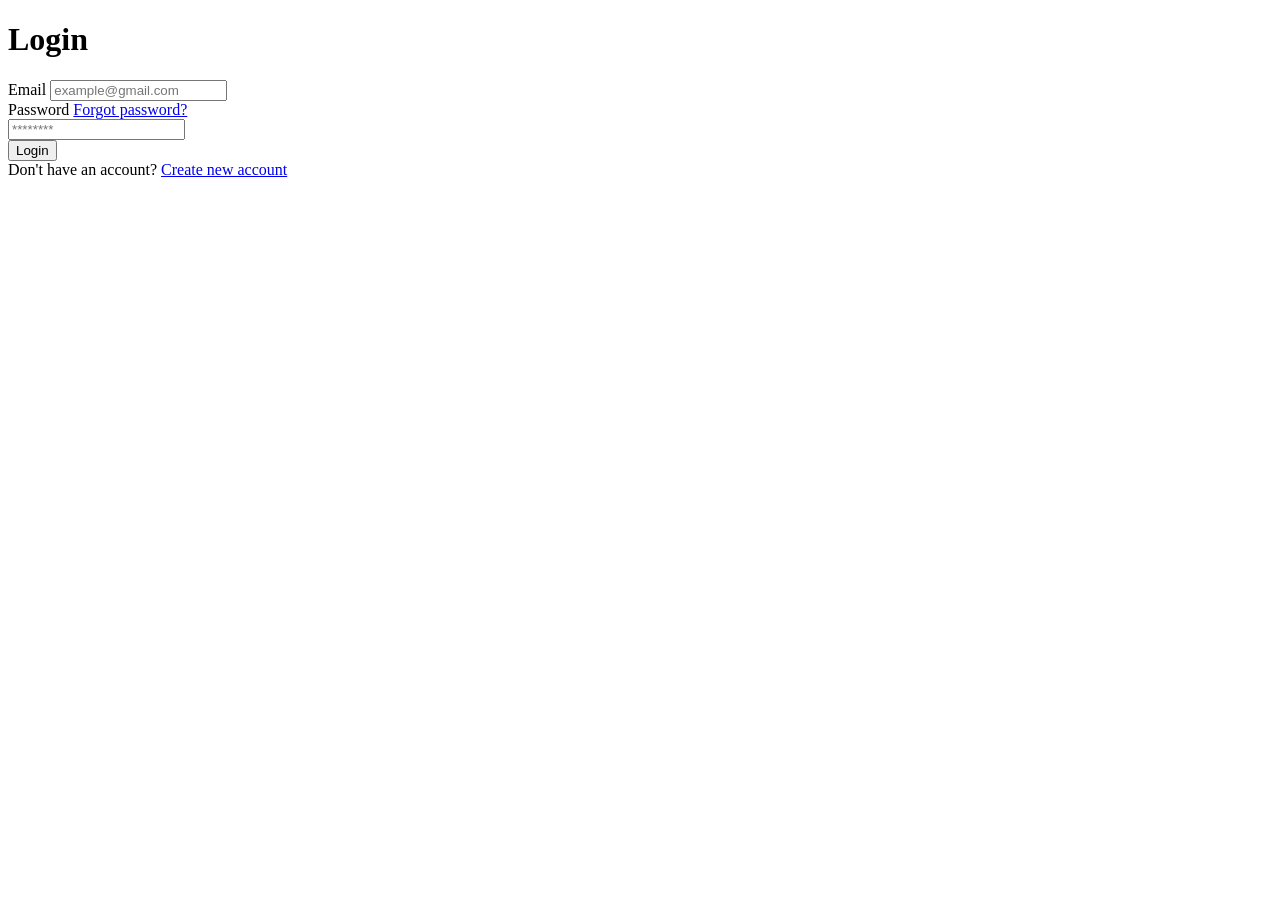
==== task2.html @ 3582f2b0 "upload" ====
<!DOCTYPE html>
<html lang="en">
<head>
    <meta charset="UTF-8">
    <meta name="viewport" content="width=device-width, initial-scale=1.0">
    <title>Login Page</title>
    <link rel="stylesheet" href="bai2.css">
</head>
<body>
    <div class="login">
        <div class="login-header">
            <h1>Login</h1>
        </div>
        
        <div class="login-content">
            <form action="login.php" method="POST">
                <div class="form-group">
                    <label for="email">Email</label>
                    <input type="email" id="email" name="email" 
                           placeholder="example@gmail.com" required>
                </div>
                
                <div class="form-group">
                    <div class="password-header">
                        <label for="password">Password</label>
                        <a href="#" class="forgot-link">Forgot password?</a>
                    </div>
                    <input type="password" id="password" name="password" 
                           placeholder="********" required>
                </div>
                
                <div class="btn">
                <button type="submit" class="login-btn">Login</button>
                </div>
            </form>

        
        
        <div class="create-acc">
            <span>Don't have an account?</span>
            <a href="#" class="signup-link">Create new account</a>
        </div>
    </div>
    </div>
</body>
</html>
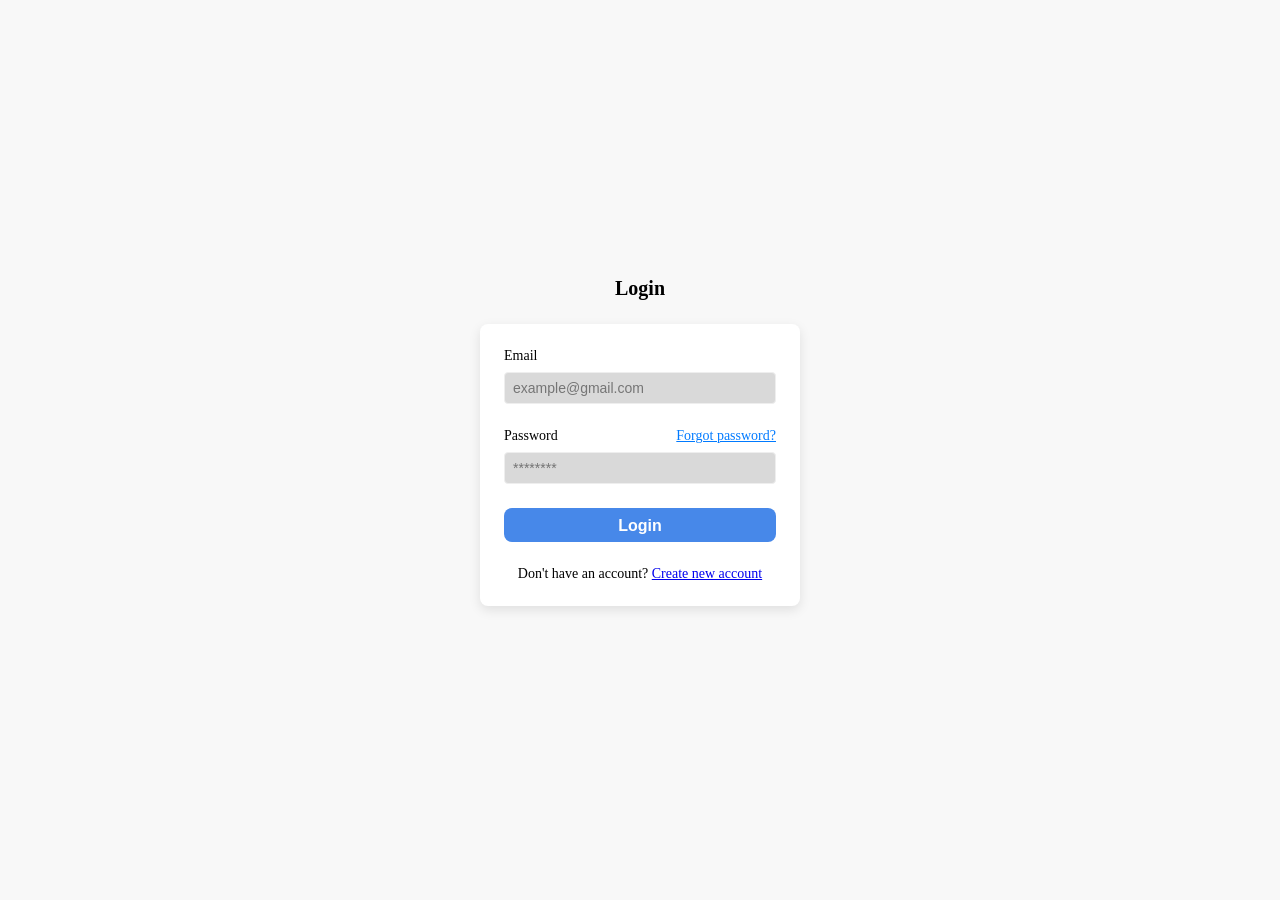
==== commit a01f98e5: "update" ====
--- a/task2.html
+++ b/task2.html
@@ -4,7 +4,7 @@
     <meta charset="UTF-8">
     <meta name="viewport" content="width=device-width, initial-scale=1.0">
     <title>Login Page</title>
-    <link rel="stylesheet" href="bai2.css">
+    <link rel="stylesheet" href="task2.css">
 </head>
 <body>
     <div class="login">
--- a/task2.css
+++ b/task2.css
@@ -0,0 +1,122 @@
+:root {
+    --color-primary: #4788E9;
+    --color-dark: #191847;
+    --color-success: #4caf50;
+    --color-bg-body: #e5e5e5;
+    --color-white: #ffffff;
+    --color-border: #ddd;
+}
+
+/* Reset */
+* {
+    margin: 0;
+    padding: 0;
+    box-sizing: border-box;
+}
+html {
+    font-size: 62.5%; /* 1rem = 10px */
+}
+
+body {
+    display: flex;
+    justify-content: center;
+    align-items: center;
+    min-height: 100vh;
+    background: #f8f8f8;
+}
+
+.login {
+    max-width: 32rem;    
+    height: 34.6rem; 
+    width: 100%; 
+}
+
+.login-header {
+    width: 100%;
+    margin-bottom: 2.4rem; 
+    text-align: center;
+    font-weight: 400;
+}
+
+.login-content {
+    display: flex;
+    gap: 2.4rem;       
+    flex-direction: column;
+    padding: 2.4rem;   
+    background: white;
+    border-radius: 0.8rem; 
+    box-shadow: 0 0.4rem 1.2rem rgba(0,0,0,0.1);
+}
+
+form {
+    display: flex;
+    flex-direction: column;
+    gap: 2.4rem; 
+}
+
+.form-group {
+    display: flex;
+    flex-direction: column;
+    gap: 0.8rem; 
+    width: 100%;
+}
+
+.form-group label {
+    font-size: 1.4rem; 
+    font-weight: 400;
+}
+
+.login-content input {
+    padding: 0.8rem;   
+    height: 3.2rem;    
+    width: 100%;
+    border-radius: 0.4rem; 
+    background: #d9d9d9;
+    border: 1px solid #eeeeee;
+}
+
+.login-content input::placeholder {
+    font-size: 1.4rem; 
+    font-weight: 400;
+}
+
+.login-content input:focus {
+    outline: none;
+    border: 0.1rem solid var(--color-primary);
+}
+
+.password-header {
+    display: flex;
+    justify-content: space-between;
+    align-items: center;
+}
+
+.forgot-link {
+    font-size: 1.4rem; 
+    font-weight: 400;
+    color: #007aff;
+}
+
+.login-btn {
+    width: 100%;
+    height: 3.4rem; 
+    border-radius: 0.8rem; 
+    padding: 0.8rem; 
+    background: var(--color-primary);
+    font-size: 1.6rem; 
+    font-weight: 700;
+    color: white;
+    border: 1px solid transparent;
+    cursor: pointer;
+}
+
+.login-btn:hover {
+    background: #006edc;
+}
+
+.create-acc {
+    width: 100%;
+    font-size: 1.4rem; 
+    font-weight: 400;
+    text-align: center;
+}
